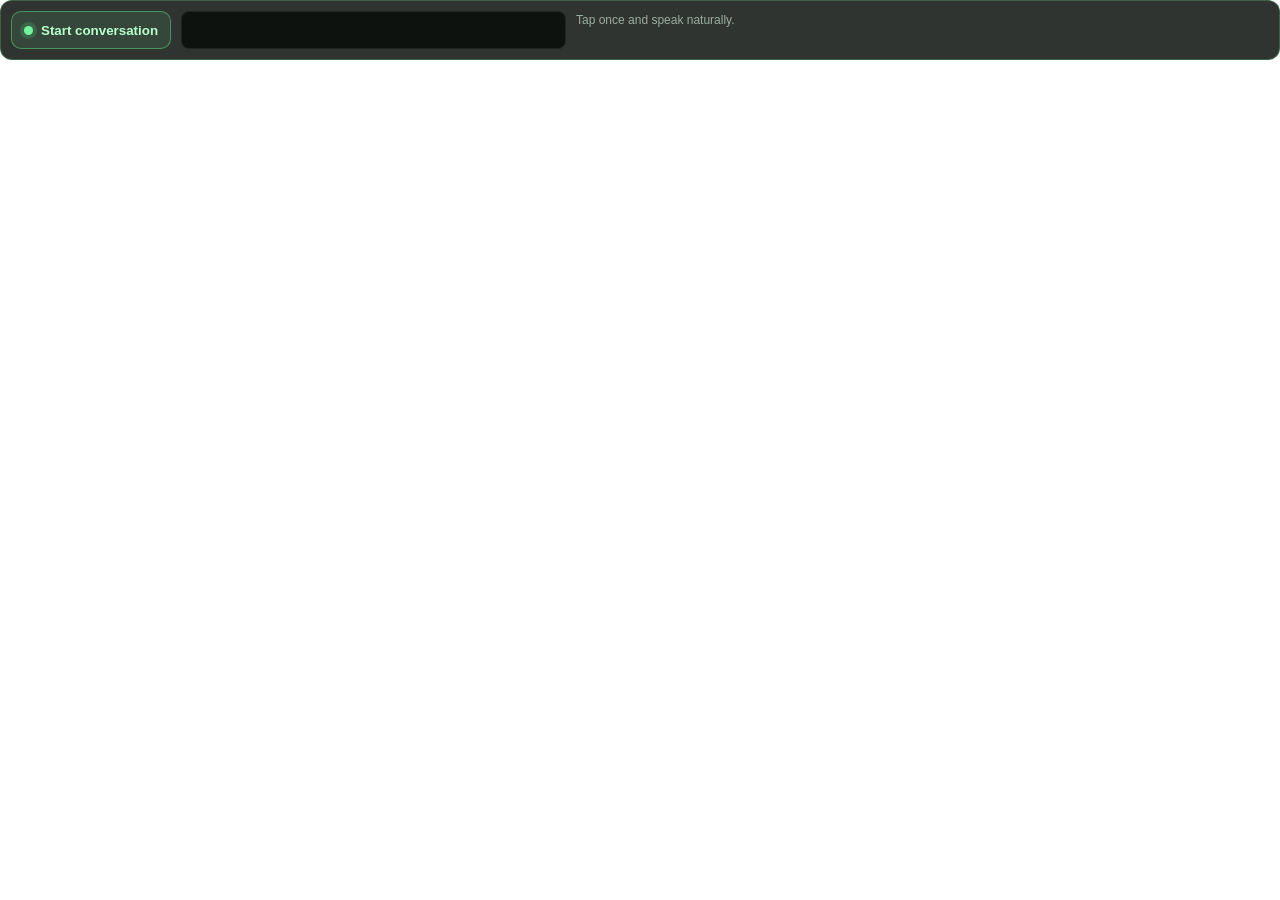
==== frontend/voice_query_component/index.html @ 4cdf9316 "fixes" ====
<!doctype html>
<html lang="en">
<head>
  <meta charset="utf-8" />
  <meta name="viewport" content="width=device-width, initial-scale=1" />
  <style>
    html,
    body {
      margin: 0;
      background: transparent;
      color: #f4f8f5;
      font-family: Inter, Segoe UI, Arial, sans-serif;
      overflow: hidden;
    }

    .voice-query {
      border: 1px solid rgba(103, 245, 150, 0.24);
      border-radius: 12px;
      background: rgba(11, 17, 12, 0.85);
      padding: 10px;
      display: grid;
      grid-template-columns: auto minmax(120px, 1fr);
      gap: 10px;
      align-items: center;
      box-sizing: border-box;
    }

    .mic-button {
      border: 1px solid rgba(103, 245, 150, 0.42);
      border-radius: 10px;
      background: rgba(103, 245, 150, 0.1);
      color: #b8ffcb;
      height: 38px;
      padding: 0 12px;
      display: inline-flex;
      align-items: center;
      justify-content: center;
      gap: 8px;
      font-weight: 760;
      cursor: pointer;
      white-space: nowrap;
    }

    .mic-button.listening {
      border-color: rgba(103, 245, 150, 0.72);
      background: rgba(103, 245, 150, 0.16);
      color: #e2ffea;
    }

    .mic-button.waiting {
      border-color: rgba(103, 245, 150, 0.55);
      background: rgba(103, 245, 150, 0.12);
      color: #b8ffcb;
    }

    .mic-dot {
      width: 9px;
      height: 9px;
      border-radius: 999px;
      background: #70f69c;
      box-shadow: 0 0 0 4px rgba(103, 245, 150, 0.16);
    }

    .mic-button.listening .mic-dot {
      animation: pulse 1s ease-in-out infinite;
    }

    .voice-panel {
      min-width: 0;
      display: grid;
      grid-template-columns: minmax(90px, 1fr) minmax(140px, 1.8fr);
      gap: 10px;
      align-items: center;
    }

    canvas {
      width: 100%;
      height: 38px;
      border-radius: 8px;
      background: rgba(5, 10, 6, 0.8);
      box-shadow: inset 0 0 0 1px rgba(255, 255, 255, 0.08);
    }

    .voice-status {
      color: #9caea1;
      font-size: 0.75rem;
      line-height: 1.25;
      white-space: nowrap;
      overflow: hidden;
      text-overflow: ellipsis;
    }

    .voice-preview {
      color: #f4f8f5;
      font-size: 0.78rem;
      line-height: 1.3;
      min-height: 1.3em;
      white-space: nowrap;
      overflow: hidden;
      text-overflow: ellipsis;
      margin-top: 2px;
    }

    @keyframes pulse {
      0%, 100% { transform: scale(1); }
      50% { transform: scale(1.35); }
    }

    @media (max-width: 560px) {
      .voice-query {
        grid-template-columns: auto minmax(0, 1fr);
        padding: 7px;
        gap: 8px;
      }
      .voice-panel { grid-template-columns: minmax(0, 1fr); }
      .voice-panel canvas { display: none; }
      .mic-button { padding: 0 9px; font-size: 0.77rem; }
    }
  </style>
</head>
<body>
  <div class="voice-query">
    <button class="mic-button" id="micButton" type="button" aria-label="Start conversation">
      <span class="mic-dot"></span>
      <span id="micLabel">Start conversation</span>
    </button>
    <div class="voice-panel">
      <canvas id="waveCanvas" width="260" height="76" aria-label="Input volume waves"></canvas>
      <div>
        <div class="voice-status" id="voiceStatus">Tap once and speak naturally.</div>
        <div class="voice-preview" id="voicePreview"></div>
      </div>
    </div>
  </div>

  <script>
    const button = document.getElementById("micButton");
    const label = document.getElementById("micLabel");
    const statusText = document.getElementById("voiceStatus");
    const preview = document.getElementById("voicePreview");
    const canvas = document.getElementById("waveCanvas");
    const painter = canvas.getContext("2d");
    const modeKey = "texmin_voice_conversation";
    const waitingKey = "texmin_voice_waiting_since";
    const resumeKey = "texmin_voice_resume_at";
    const interruptKey = "texmin_voice_interrupt_at";
    const speakingKey = "texmin_voice_avatar_speaking_at";
    let sessionId = "";
    let settings = {};
    let phase = "idle";
    let generation = 0;
    let requestId = "";
    let ownInterruptAt = 0;
    let beginPromise = null;
    let beginChain = Promise.resolve();
    let uploadController = null;
    let stream = null;
    let context = null;
    let analyser = null;
    let samples = null;
    let recorder = null;
    let chunks = [];
    let mime = "";
    let raf = 0;
    let startedAt = 0;
    let lastSpeechAt = 0;
    let candidateAt = 0;
    let heardSpeech = false;
    let noiseFloor = 0.005;
    let waitingCandidateAt = 0;
    let lastResumeAt = localStorage.getItem(resumeKey) || "";
    let waitingMeterPending = false;

    function send(type, data) {
      window.parent.postMessage({isStreamlitMessage: true, type, ...data}, "*");
    }
    window.addEventListener("message", event => {
      if (event.data?.type !== "streamlit:render") return;
      settings = event.data.args || {};
      sessionId = settings.session_id || "";
      send("streamlit:setFrameHeight", {height: 92});
      if (phase === "waiting" && !stream) startWaitingMonitor();
    });
    send("streamlit:componentReady", {apiVersion: 1});
    send("streamlit:setFrameHeight", {height: 92});

    function show(next, message) {
      phase = next;
      const visualPhase = {
        idle: "idle", permission: "idle", listening: "listening",
        processing: "transcribing", waiting: "retrieving", error: "error"
      }[next] || "idle";
      try {
        localStorage.setItem("texmin_ai_activity", JSON.stringify({
          phase: visualPhase,
          label: visualPhase === "idle" ? "Ready" : visualPhase[0].toUpperCase() + visualPhase.slice(1),
          at: Date.now()
        }));
      } catch (_) {}
      button.classList.toggle("listening", next === "listening");
      button.classList.toggle("waiting", next === "waiting");
      label.textContent = {
        idle: "Start conversation", permission: "Cancel microphone",
        listening: "Stop & transcribe", processing: "Cancel transcription",
        waiting: "Interrupt", error: "Try again"
      }[next] || "Start conversation";
      statusText.textContent = message;
      button.disabled = false;
    }
    function apiBases() {
      const bases = [location.origin + (settings.browser_api_path || "/api")];
      if (["localhost", "127.0.0.1"].includes(location.hostname)) {
        bases.push(location.protocol + "//" + location.hostname + ":8000");
      }
      return bases;
    }
    async function apiFetch(path, options) {
      let lastError;
      for (const base of apiBases()) {
        try {
          const response = await fetch(base + path, options);
          if (response.status === 404 && apiBases().length > 1) continue;
          if (!response.ok) {
            let detail = response.statusText;
            try { detail = (await response.json()).detail || detail; } catch (_) {}
            throw new Error(detail || "Local speech service failed.");
          }
          return response.json();
        } catch (error) {
          if (error.name === "AbortError") throw error;
          lastError = error;
          if (!(error instanceof TypeError)) break;
        }
      }
      throw lastError || new Error("Local speech service is unavailable.");
    }
    function current(id) { return id === generation; }
    function interruptAudio() {
      ownInterruptAt = Date.now();
      localStorage.setItem(interruptKey, String(ownInterruptAt));
    }
    function stopCapture() {
      if (raf) cancelAnimationFrame(raf);
      raf = 0;
      if (recorder && recorder.state !== "inactive") {
        recorder.onstop = null;
        recorder.ondataavailable = null;
        recorder.stop();
      }
      recorder = null;
      if (stream) stream.getTracks().forEach(track => track.stop());
      stream = null;
      if (context) context.close().catch(() => {});
      context = null;
      analyser = null;
      samples = null;
      chunks = [];
      painter.clearRect(0, 0, canvas.width, canvas.height);
    }
    function cancelCurrent(message = "Recording cancelled.") {
      generation++;
      if (uploadController) uploadController.abort();
      uploadController = null;
      const oldSession = sessionId;
      const oldRequest = requestId;
      const pendingBegin = beginPromise;
      if (oldSession && oldRequest) {
        const cancelOld = () => apiFetch("/qa/sessions/" + encodeURIComponent(oldSession) +
          "/cancel?request_id=" + encodeURIComponent(oldRequest),
          {method: "POST", keepalive: true}).catch(() => {});
        if (pendingBegin) pendingBegin.then(cancelOld, cancelOld);
        else cancelOld();
      }
      requestId = "";
      beginPromise = null;
      stopCapture();
      localStorage.removeItem(waitingKey);
      show("idle", message);
    }
    async function acquireMeter(id) {
      if (!navigator.mediaDevices?.getUserMedia || !window.MediaRecorder) {
        throw new Error("This browser cannot record microphone audio.");
      }
      const acquiredStream = await navigator.mediaDevices.getUserMedia({audio: {
        channelCount: 1, echoCancellation: true, noiseSuppression: true, autoGainControl: true
      }});
      if (!current(id)) {
        acquiredStream.getTracks().forEach(track => track.stop());
        return false;
      }
      const AudioContext = window.AudioContext || window.webkitAudioContext;
      const acquiredContext = new AudioContext();
      try {
        await acquiredContext.resume();
        if (!current(id)) {
          acquiredStream.getTracks().forEach(track => track.stop());
          await acquiredContext.close();
          return false;
        }
        const acquiredAnalyser = acquiredContext.createAnalyser();
        acquiredAnalyser.fftSize = 512;
        acquiredContext.createMediaStreamSource(acquiredStream).connect(acquiredAnalyser);
        stream = acquiredStream;
        context = acquiredContext;
        analyser = acquiredAnalyser;
        samples = new Uint8Array(analyser.fftSize);
        return true;
      } catch (error) {
        acquiredStream.getTracks().forEach(track => track.stop());
        acquiredContext.close().catch(() => {});
        throw error;
      }
    }
    function volume() {
      analyser.getByteTimeDomainData(samples);
      let squared = 0;
      for (const value of samples) {
        const amplitude = (value - 128) / 128;
        squared += amplitude * amplitude;
      }
      return Math.sqrt(squared / samples.length);
    }
    function draw(level) {
      painter.clearRect(0, 0, canvas.width, canvas.height);
      painter.fillStyle = "rgba(9,14,24,.54)";
      painter.fillRect(0, 0, canvas.width, canvas.height);
      painter.fillStyle = "rgba(82,214,180,.7)";
      for (let i = 0; i < 28; i++) {
        const height = Math.max(3, Math.min(70, 4 + level * 440 * (0.55 + Math.sin(i * 2.1) * 0.3)));
        painter.fillRect(i * 9.3, (76 - height) / 2, 6, height);
      }
    }
    function tick(id) {
      if (!current(id) || !analyser) return;
      const now = Date.now();
      const level = volume();
      draw(level);
      if (phase === "listening") {
        const threshold = Math.max(0.018, noiseFloor * 2.5 + 0.006);
        if (level > threshold) {
          if (!candidateAt) candidateAt = now;
          if (now - candidateAt >= (settings.speech_confirm_ms || 150)) {
            heardSpeech = true;
            lastSpeechAt = now;
            statusText.textContent = "Speech detected. Listening...";
          }
        } else {
          candidateAt = 0;
          if (!heardSpeech) noiseFloor = noiseFloor * 0.96 + level * 0.04;
        }
        if (!heardSpeech && now - startedAt > (settings.no_speech_timeout_seconds || 10) * 1000) {
          cancelCurrent("No speech detected. Please try again.");
          return;
        }
        if (heardSpeech && now - lastSpeechAt > (settings.silence_ms || 1100)) {
          finishRecording(id);
          return;
        }
        if (now - startedAt > (settings.max_recording_seconds || 30) * 1000) {
          finishRecording(id);
          return;
        }
      } else if (phase === "waiting") {
        const speaking = Date.now() - Number(localStorage.getItem(speakingKey) || 0) < 1800;
        const threshold = Math.max(speaking ? 0.09 : 0.045, noiseFloor * 3 + 0.02);
        if (level > threshold) {
          if (!waitingCandidateAt) waitingCandidateAt = now;
          if (now - waitingCandidateAt > 300) {
            stopCapture();
            startListening();
            return;
          }
        } else {
          waitingCandidateAt = 0;
          noiseFloor = noiseFloor * 0.98 + level * 0.02;
        }
      }
      raf = requestAnimationFrame(() => tick(id));
    }
    async function startListening() {
      if (!sessionId) { show("error", "Conversation is not ready. Please retry."); return; }
      if (phase === "listening" || phase === "permission" || phase === "processing") cancelCurrent();
      const id = ++generation;
      stopCapture();
      if (uploadController) uploadController.abort();
      uploadController = null;
      requestId = crypto.randomUUID ? crypto.randomUUID() : String(Date.now()) + Math.random();
      interruptAudio();
      localStorage.setItem(modeKey, "on");
      localStorage.removeItem(waitingKey);
      const newRequestId = requestId;
      const newSessionId = sessionId;
      beginPromise = beginChain.catch(() => {}).then(() =>
        apiFetch("/qa/sessions/" + encodeURIComponent(newSessionId) + "/interactions", {
          method: "POST", headers: {"Content-Type": "application/json"},
          body: JSON.stringify({request_id: newRequestId})
        })
      );
      beginChain = beginPromise;
      beginPromise.catch(error => {
        if (current(id)) cancelCurrent(error.message || "The local speech service is unavailable.");
      });
      show("permission", "Requesting microphone permission...");
      preview.textContent = "";
      try {
        if (!await acquireMeter(id)) return;
        const choices = ["audio/webm;codecs=opus", "audio/ogg;codecs=opus", "audio/webm", "audio/mp4"];
        mime = choices.find(candidate => MediaRecorder.isTypeSupported(candidate)) || "";
        recorder = mime ? new MediaRecorder(stream, {mimeType: mime}) : new MediaRecorder(stream);
        mime = recorder.mimeType || mime;
        if (!["audio/webm", "audio/ogg", "audio/mp4"].includes(mime.split(";", 1)[0])) {
          throw new Error("This browser's recording format is not supported.");
        }
        chunks = [];
        recorder.ondataavailable = event => { if (current(id) && event.data?.size) chunks.push(event.data); };
        recorder.onerror = () => { if (current(id)) cancelCurrent("Microphone recording failed. Please retry."); };
        recorder.start(settings.recording_buffer_ms || 250);
        startedAt = Date.now();
        lastSpeechAt = 0;
        candidateAt = 0;
        heardSpeech = false;
        noiseFloor = 0.005;
        show("listening", "Listening... Tap to stop.");
        tick(id);
      } catch (error) {
        if (current(id)) cancelCurrent(error.name === "NotAllowedError"
          ? "Microphone permission denied." : (error.message || "Microphone could not start."));
      }
    }
    async function finishRecording(id) {
      if (!current(id) || phase !== "listening") return;
      show("processing", "Processing audio locally...");
      if (raf) cancelAnimationFrame(raf);
      raf = 0;
      const activeRecorder = recorder;
      if (!activeRecorder || activeRecorder.state === "inactive") {
        cancelCurrent("The recording stopped unexpectedly. Please retry.");
        return;
      }
      const stopped = new Promise(resolve => { activeRecorder.onstop = resolve; });
      activeRecorder.stop();
      await stopped;
      if (!current(id)) return;
      const blob = new Blob(chunks, {type: mime});
      stopCapture();
      if (!blob.size) { cancelCurrent("The recording was empty. Please retry."); return; }
      const extension = mime.startsWith("audio/ogg") ? "ogg" : mime.startsWith("audio/mp4") ? "m4a" : "webm";
      const form = new FormData();
      form.append("audio", blob, "recording." + extension);
      form.append("session_id", sessionId);
      form.append("request_id", requestId);
      uploadController = new AbortController();
      const timeout = setTimeout(() => uploadController?.abort(), (settings.stt_timeout_seconds || 90) * 1000);
      try {
        await beginPromise;
        if (!current(id)) return;
        const result = await apiFetch("/stt/transcribe", {
          method: "POST", body: form, signal: uploadController.signal
        });
        if (!current(id)) return;
        const text = String(result.text || "").trim();
        if (!text) throw new Error("Speech was not detected. Please try again.");
        preview.textContent = text;
        show("waiting", "Transcription completed. Query submitted.");
        localStorage.setItem(waitingKey, String(Date.now()));
        send("streamlit:setComponentValue", {
          value: {id: requestId, request_id: requestId, input_type: "audio", text},
          dataType: "json"
        });
        startWaitingMonitor();
      } catch (error) {
        if (current(id)) cancelCurrent(error.name === "AbortError"
          ? "Transcription timed out or was cancelled." : (error.message || "Transcription failed."));
      } finally {
        clearTimeout(timeout);
        uploadController = null;
      }
    }
    async function startWaitingMonitor() {
      if (phase !== "waiting" || stream || waitingMeterPending) return;
      const id = generation;
      waitingMeterPending = true;
      try {
        if (!await acquireMeter(id)) return;
        if (phase !== "waiting") { stopCapture(); return; }
        waitingCandidateAt = 0;
        tick(id);
      } catch (_) {
        if (current(id)) statusText.textContent = "Tap Interrupt to ask another question.";
      } finally {
        waitingMeterPending = false;
      }
    }
    button.addEventListener("click", () => {
      if (phase === "listening") finishRecording(generation);
      else if (phase === "permission" || phase === "processing") cancelCurrent();
      else startListening();
    });
    window.addEventListener("keydown", event => {
      if (event.key === "Escape" && ["permission", "listening", "processing", "waiting"].includes(phase)) {
        cancelCurrent("Voice interaction cancelled.");
      }
    });
    window.addEventListener("storage", event => {
      if (event.key === interruptKey && Number(event.newValue || 0) > ownInterruptAt && phase !== "idle") {
        cancelCurrent("Interrupted by a newer query.");
      }
    });
    setInterval(() => {
      const resumeAt = localStorage.getItem(resumeKey) || "";
      if (resumeAt && resumeAt !== lastResumeAt) {
        lastResumeAt = resumeAt;
        if (phase === "waiting") {
          stopCapture();
          startListening();
        }
      }
    }, 250);
    window.addEventListener("beforeunload", () => {
      if (uploadController) uploadController.abort();
      stopCapture();
    });
    const waitingAt = Number(localStorage.getItem(waitingKey) || 0);
    if (localStorage.getItem(modeKey) === "on" && waitingAt && Date.now() - waitingAt < 300000) {
      show("waiting", "Speak or tap to interrupt.");
      if (sessionId) startWaitingMonitor();
    } else {
      show("idle", "Tap once and speak naturally.");
    }
  </script>
</body>
</html>
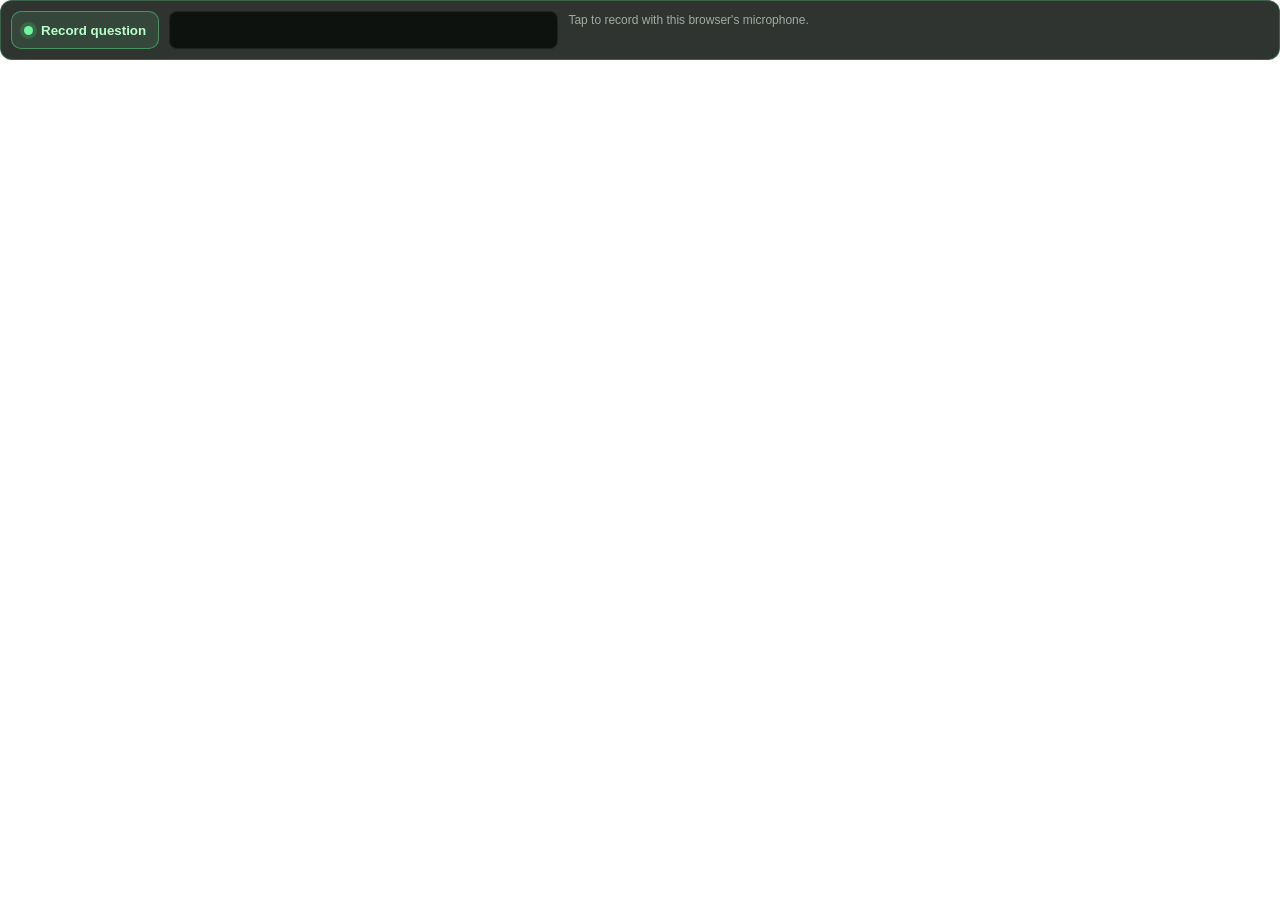
==== commit b1a6c901: "fixes" ====
--- a/frontend/voice_query_component/index.html
+++ b/frontend/voice_query_component/index.html
@@ -85,9 +85,7 @@
       color: #9caea1;
       font-size: 0.75rem;
       line-height: 1.25;
-      white-space: nowrap;
-      overflow: hidden;
-      text-overflow: ellipsis;
+      white-space: normal;
     }
 
     .voice-preview {
@@ -140,393 +138,228 @@
     const preview = document.getElementById("voicePreview");
     const canvas = document.getElementById("waveCanvas");
     const painter = canvas.getContext("2d");
-    const modeKey = "texmin_voice_conversation";
-    const waitingKey = "texmin_voice_waiting_since";
-    const resumeKey = "texmin_voice_resume_at";
     const interruptKey = "texmin_voice_interrupt_at";
-    const speakingKey = "texmin_voice_avatar_speaking_at";
-    let sessionId = "";
-    let settings = {};
-    let phase = "idle";
-    let generation = 0;
-    let requestId = "";
+    let settings = {}, sessionId = "", phase = "IDLE", generation = 0;
+    let requestId = "", stream = null, recorder = null, chunks = [];
+    let context = null, analyser = null, samples = null, timer = 0;
+    let startedAt = 0, speechAt = 0, noiseFloor = 0.005, beginAck = null;
     let ownInterruptAt = 0;
-    let beginPromise = null;
-    let beginChain = Promise.resolve();
-    let uploadController = null;
-    let stream = null;
-    let context = null;
-    let analyser = null;
-    let samples = null;
-    let recorder = null;
-    let chunks = [];
-    let mime = "";
-    let raf = 0;
-    let startedAt = 0;
-    let lastSpeechAt = 0;
-    let candidateAt = 0;
-    let heardSpeech = false;
-    let noiseFloor = 0.005;
-    let waitingCandidateAt = 0;
-    let lastResumeAt = localStorage.getItem(resumeKey) || "";
-    let waitingMeterPending = false;
 
     function send(type, data) {
       window.parent.postMessage({isStreamlitMessage: true, type, ...data}, "*");
+    }
+    function sendValue(value) {
+      send("streamlit:setComponentValue", {value, dataType: "json"});
+    }
+    function show(next, message) {
+      phase = next;
+      label.textContent = ({
+        IDLE:"Record question", REQUESTING_PERMISSION:"Cancel", READY:"Record question",
+        RECORDING:"Stop recording", PROCESSING_AUDIO:"Cancel", TRANSCRIBING:"Cancel",
+        TRANSCRIPT_REVIEW:"Record again", PERMISSION_DENIED:"Retry microphone",
+        NO_DEVICE:"Retry microphone", NO_AUDIO:"Record again",
+        TRANSCRIPTION_FAILED:"Record again", CANCELLED:"Record question"
+      })[next] || "Record question";
+      button.setAttribute("aria-label", label.textContent);
+      button.classList.toggle("listening", next === "RECORDING");
+      button.classList.toggle("waiting", next === "TRANSCRIBING" || next === "PROCESSING_AUDIO");
+      statusText.textContent = message;
+      try {
+        localStorage.setItem("texmin_ai_activity", JSON.stringify({
+          phase: next === "RECORDING" ? "listening" : next === "TRANSCRIBING" ? "transcribing" : "idle",
+          label: next, at: Date.now()
+        }));
+      } catch (_) {}
+    }
+    function stopCapture() {
+      if (timer) clearInterval(timer);
+      timer = 0;
+      if (recorder && recorder.state !== "inactive") {
+        recorder.onstop = null;
+        recorder.ondataavailable = null;
+        recorder.stop();
+      }
+      recorder = null;
+      if (stream) stream.getTracks().forEach(track => track.stop());
+      stream = null;
+      if (context) context.close().catch(() => {});
+      context = null; analyser = null; samples = null; chunks = [];
+      painter.clearRect(0, 0, canvas.width, canvas.height);
+    }
+    function cancel(message = "Recording cancelled.", state = "CANCELLED") {
+      generation++;
+      if (beginAck) { beginAck.resolve(false); beginAck = null; }
+      if (requestId) sendValue({kind:"cancel", request_id:requestId});
+      requestId = "";
+      stopCapture();
+      show(state, message);
+    }
+    function waitForAck(id) {
+      return new Promise(resolve => {
+        const timeout = setTimeout(() => {
+          if (beginAck?.id === id) beginAck = null;
+          resolve(false);
+        }, 10000);
+        beginAck = {id, resolve: value => {clearTimeout(timeout); resolve(value);}};
+      });
     }
     window.addEventListener("message", event => {
       if (event.data?.type !== "streamlit:render") return;
       settings = event.data.args || {};
       sessionId = settings.session_id || "";
-      send("streamlit:setFrameHeight", {height: 92});
-      if (phase === "waiting" && !stream) startWaitingMonitor();
+      if (beginAck && settings.accepted_request_id === beginAck.id) {
+        const pending = beginAck; beginAck = null; pending.resolve(true);
+      }
+      if (settings.review_request_id && settings.review_request_id === requestId) {
+        requestId = "";
+        show("TRANSCRIPT_REVIEW", "Transcript ready below. Review or edit it.");
+      } else if (settings.voice_error_request_id === requestId) {
+        requestId = "";
+        show("TRANSCRIPTION_FAILED", settings.voice_error || "Transcription failed. Record again.");
+      }
+      send("streamlit:setFrameHeight", {height: 120});
     });
     send("streamlit:componentReady", {apiVersion: 1});
-    send("streamlit:setFrameHeight", {height: 92});
-
-    function show(next, message) {
-      phase = next;
-      const visualPhase = {
-        idle: "idle", permission: "idle", listening: "listening",
-        processing: "transcribing", waiting: "retrieving", error: "error"
-      }[next] || "idle";
-      try {
-        localStorage.setItem("texmin_ai_activity", JSON.stringify({
-          phase: visualPhase,
-          label: visualPhase === "idle" ? "Ready" : visualPhase[0].toUpperCase() + visualPhase.slice(1),
-          at: Date.now()
-        }));
-      } catch (_) {}
-      button.classList.toggle("listening", next === "listening");
-      button.classList.toggle("waiting", next === "waiting");
-      label.textContent = {
-        idle: "Start conversation", permission: "Cancel microphone",
-        listening: "Stop & transcribe", processing: "Cancel transcription",
-        waiting: "Interrupt", error: "Try again"
-      }[next] || "Start conversation";
-      statusText.textContent = message;
-      button.disabled = false;
-    }
-    function apiBases() {
-      const bases = [location.origin + (settings.browser_api_path || "/api")];
-      if (["localhost", "127.0.0.1"].includes(location.hostname)) {
-        bases.push(location.protocol + "//" + location.hostname + ":8000");
-      }
-      return bases;
-    }
-    async function apiFetch(path, options) {
-      let lastError;
-      for (const base of apiBases()) {
-        try {
-          const response = await fetch(base + path, options);
-          if (response.status === 404 && apiBases().length > 1) continue;
-          if (!response.ok) {
-            let detail = response.statusText;
-            try { detail = (await response.json()).detail || detail; } catch (_) {}
-            throw new Error(detail || "Local speech service failed.");
-          }
-          return response.json();
-        } catch (error) {
-          if (error.name === "AbortError") throw error;
-          lastError = error;
-          if (!(error instanceof TypeError)) break;
-        }
-      }
-      throw lastError || new Error("Local speech service is unavailable.");
-    }
-    function current(id) { return id === generation; }
-    function interruptAudio() {
+    send("streamlit:setFrameHeight", {height: 120});
+
+    function meterTick(id) {
+      if (id !== generation || phase !== "RECORDING" || !analyser) return;
+      analyser.getByteTimeDomainData(samples);
+      let squared = 0;
+      for (const value of samples) squared += ((value - 128) / 128) ** 2;
+      const level = Math.sqrt(squared / samples.length);
+      const now = Date.now();
+      painter.clearRect(0, 0, canvas.width, canvas.height);
+      painter.fillStyle = "rgba(82,214,180,.7)";
+      for (let i = 0; i < 28; i++) {
+        const height = Math.max(3, Math.min(70, 4 + level * 450));
+        painter.fillRect(i * 9.3, (76 - height) / 2, 6, height);
+      }
+      if (level > Math.max(0.018, noiseFloor * 2.5 + 0.006)) speechAt = now;
+      else if (!speechAt) noiseFloor = noiseFloor * 0.96 + level * 0.04;
+      statusText.textContent = `Recording ${Math.floor((now - startedAt) / 1000)}s. Tap to stop.`;
+      if (!speechAt && now - startedAt >= (settings.no_speech_timeout_seconds || 10) * 1000) {
+        cancel("No speech detected. Check the input device and try again.", "NO_AUDIO");
+      } else if (now - startedAt >= (settings.max_recording_seconds || 30) * 1000) {
+        finishRecording(id);
+      }
+    }
+    async function beginRecording() {
+      if (!sessionId) {show("TRANSCRIPTION_FAILED", "Conversation is not ready. Retry."); return;}
+      if (!window.isSecureContext) {
+        show("PERMISSION_DENIED", "Microphone access requires HTTPS or localhost. Open the secure app URL.");
+        return;
+      }
+      if (!navigator.mediaDevices?.getUserMedia || !window.MediaRecorder) {
+        show("NO_DEVICE", "This browser cannot record audio. Use a current browser.");
+        return;
+      }
+      const id = ++generation;
+      stopCapture();
+      requestId = crypto.randomUUID ? crypto.randomUUID() : String(Date.now()) + Math.random();
       ownInterruptAt = Date.now();
       localStorage.setItem(interruptKey, String(ownInterruptAt));
-    }
-    function stopCapture() {
-      if (raf) cancelAnimationFrame(raf);
-      raf = 0;
-      if (recorder && recorder.state !== "inactive") {
-        recorder.onstop = null;
-        recorder.ondataavailable = null;
-        recorder.stop();
-      }
-      recorder = null;
-      if (stream) stream.getTracks().forEach(track => track.stop());
-      stream = null;
-      if (context) context.close().catch(() => {});
-      context = null;
-      analyser = null;
-      samples = null;
-      chunks = [];
-      painter.clearRect(0, 0, canvas.width, canvas.height);
-    }
-    function cancelCurrent(message = "Recording cancelled.") {
-      generation++;
-      if (uploadController) uploadController.abort();
-      uploadController = null;
-      const oldSession = sessionId;
-      const oldRequest = requestId;
-      const pendingBegin = beginPromise;
-      if (oldSession && oldRequest) {
-        const cancelOld = () => apiFetch("/qa/sessions/" + encodeURIComponent(oldSession) +
-          "/cancel?request_id=" + encodeURIComponent(oldRequest),
-          {method: "POST", keepalive: true}).catch(() => {});
-        if (pendingBegin) pendingBegin.then(cancelOld, cancelOld);
-        else cancelOld();
-      }
-      requestId = "";
-      beginPromise = null;
-      stopCapture();
-      localStorage.removeItem(waitingKey);
-      show("idle", message);
-    }
-    async function acquireMeter(id) {
-      if (!navigator.mediaDevices?.getUserMedia || !window.MediaRecorder) {
-        throw new Error("This browser cannot record microphone audio.");
-      }
-      const acquiredStream = await navigator.mediaDevices.getUserMedia({audio: {
-        channelCount: 1, echoCancellation: true, noiseSuppression: true, autoGainControl: true
-      }});
-      if (!current(id)) {
-        acquiredStream.getTracks().forEach(track => track.stop());
-        return false;
-      }
-      const AudioContext = window.AudioContext || window.webkitAudioContext;
-      const acquiredContext = new AudioContext();
+      const acknowledged = waitForAck(requestId);
+      sendValue({kind:"begin", request_id:requestId});
+      show("REQUESTING_PERMISSION", "Requesting microphone permission...");
       try {
-        await acquiredContext.resume();
-        if (!current(id)) {
-          acquiredStream.getTracks().forEach(track => track.stop());
-          await acquiredContext.close();
-          return false;
-        }
-        const acquiredAnalyser = acquiredContext.createAnalyser();
-        acquiredAnalyser.fftSize = 512;
-        acquiredContext.createMediaStreamSource(acquiredStream).connect(acquiredAnalyser);
-        stream = acquiredStream;
-        context = acquiredContext;
-        analyser = acquiredAnalyser;
-        samples = new Uint8Array(analyser.fftSize);
-        return true;
-      } catch (error) {
-        acquiredStream.getTracks().forEach(track => track.stop());
-        acquiredContext.close().catch(() => {});
-        throw error;
-      }
-    }
-    function volume() {
-      analyser.getByteTimeDomainData(samples);
-      let squared = 0;
-      for (const value of samples) {
-        const amplitude = (value - 128) / 128;
-        squared += amplitude * amplitude;
-      }
-      return Math.sqrt(squared / samples.length);
-    }
-    function draw(level) {
-      painter.clearRect(0, 0, canvas.width, canvas.height);
-      painter.fillStyle = "rgba(9,14,24,.54)";
-      painter.fillRect(0, 0, canvas.width, canvas.height);
-      painter.fillStyle = "rgba(82,214,180,.7)";
-      for (let i = 0; i < 28; i++) {
-        const height = Math.max(3, Math.min(70, 4 + level * 440 * (0.55 + Math.sin(i * 2.1) * 0.3)));
-        painter.fillRect(i * 9.3, (76 - height) / 2, 6, height);
-      }
-    }
-    function tick(id) {
-      if (!current(id) || !analyser) return;
-      const now = Date.now();
-      const level = volume();
-      draw(level);
-      if (phase === "listening") {
-        const threshold = Math.max(0.018, noiseFloor * 2.5 + 0.006);
-        if (level > threshold) {
-          if (!candidateAt) candidateAt = now;
-          if (now - candidateAt >= (settings.speech_confirm_ms || 150)) {
-            heardSpeech = true;
-            lastSpeechAt = now;
-            statusText.textContent = "Speech detected. Listening...";
-          }
-        } else {
-          candidateAt = 0;
-          if (!heardSpeech) noiseFloor = noiseFloor * 0.96 + level * 0.04;
-        }
-        if (!heardSpeech && now - startedAt > (settings.no_speech_timeout_seconds || 10) * 1000) {
-          cancelCurrent("No speech detected. Please try again.");
+        if (!await acknowledged) {
+          if (id === generation) cancel("Microphone setup timed out. Retry.", "TRANSCRIPTION_FAILED");
           return;
         }
-        if (heardSpeech && now - lastSpeechAt > (settings.silence_ms || 1100)) {
-          finishRecording(id);
-          return;
-        }
-        if (now - startedAt > (settings.max_recording_seconds || 30) * 1000) {
-          finishRecording(id);
-          return;
-        }
-      } else if (phase === "waiting") {
-        const speaking = Date.now() - Number(localStorage.getItem(speakingKey) || 0) < 1800;
-        const threshold = Math.max(speaking ? 0.09 : 0.045, noiseFloor * 3 + 0.02);
-        if (level > threshold) {
-          if (!waitingCandidateAt) waitingCandidateAt = now;
-          if (now - waitingCandidateAt > 300) {
-            stopCapture();
-            startListening();
-            return;
-          }
-        } else {
-          waitingCandidateAt = 0;
-          noiseFloor = noiseFloor * 0.98 + level * 0.02;
-        }
-      }
-      raf = requestAnimationFrame(() => tick(id));
-    }
-    async function startListening() {
-      if (!sessionId) { show("error", "Conversation is not ready. Please retry."); return; }
-      if (phase === "listening" || phase === "permission" || phase === "processing") cancelCurrent();
-      const id = ++generation;
-      stopCapture();
-      if (uploadController) uploadController.abort();
-      uploadController = null;
-      requestId = crypto.randomUUID ? crypto.randomUUID() : String(Date.now()) + Math.random();
-      interruptAudio();
-      localStorage.setItem(modeKey, "on");
-      localStorage.removeItem(waitingKey);
-      const newRequestId = requestId;
-      const newSessionId = sessionId;
-      beginPromise = beginChain.catch(() => {}).then(() =>
-        apiFetch("/qa/sessions/" + encodeURIComponent(newSessionId) + "/interactions", {
-          method: "POST", headers: {"Content-Type": "application/json"},
-          body: JSON.stringify({request_id: newRequestId})
-        })
-      );
-      beginChain = beginPromise;
-      beginPromise.catch(error => {
-        if (current(id)) cancelCurrent(error.message || "The local speech service is unavailable.");
-      });
-      show("permission", "Requesting microphone permission...");
-      preview.textContent = "";
-      try {
-        if (!await acquireMeter(id)) return;
+        if (id !== generation) return;
+        const acquired = await navigator.mediaDevices.getUserMedia({audio:{
+          channelCount:1, echoCancellation:true, noiseSuppression:true, autoGainControl:true
+        }});
+        if (id !== generation) {acquired.getTracks().forEach(track => track.stop()); return;}
+        stream = acquired;
+        const track = stream.getAudioTracks()[0];
+        if (!track) throw new DOMException("No audio input track", "NotFoundError");
+        track.onended = () => {
+          if (id === generation && phase === "RECORDING")
+            cancel("Microphone disconnected. Reconnect it and retry.", "NO_DEVICE");
+        };
+        preview.textContent = track.label ? `Input: ${track.label}` : "Microphone input ready";
+        const audioContext = window.AudioContext || window.webkitAudioContext;
+        context = new audioContext();
+        await context.resume();
+        analyser = context.createAnalyser();
+        analyser.fftSize = 512;
+        context.createMediaStreamSource(stream).connect(analyser);
+        samples = new Uint8Array(analyser.fftSize);
         const choices = ["audio/webm;codecs=opus", "audio/ogg;codecs=opus", "audio/webm", "audio/mp4"];
-        mime = choices.find(candidate => MediaRecorder.isTypeSupported(candidate)) || "";
-        recorder = mime ? new MediaRecorder(stream, {mimeType: mime}) : new MediaRecorder(stream);
-        mime = recorder.mimeType || mime;
-        if (!["audio/webm", "audio/ogg", "audio/mp4"].includes(mime.split(";", 1)[0])) {
-          throw new Error("This browser's recording format is not supported.");
+        const mime = choices.find(type => MediaRecorder.isTypeSupported(type));
+        recorder = mime ? new MediaRecorder(stream, {mimeType:mime}) : new MediaRecorder(stream);
+        if (!["audio/webm", "audio/ogg", "audio/mp4"].includes(recorder.mimeType.split(";")[0])) {
+          throw new Error("This browser's recording format is unsupported.");
         }
         chunks = [];
-        recorder.ondataavailable = event => { if (current(id) && event.data?.size) chunks.push(event.data); };
-        recorder.onerror = () => { if (current(id)) cancelCurrent("Microphone recording failed. Please retry."); };
+        recorder.ondataavailable = event => {if (id === generation && event.data?.size) chunks.push(event.data);};
+        recorder.onerror = () => {if (id === generation) cancel("Recording failed. Retry.", "NO_AUDIO");};
         recorder.start(settings.recording_buffer_ms || 250);
-        startedAt = Date.now();
-        lastSpeechAt = 0;
-        candidateAt = 0;
-        heardSpeech = false;
-        noiseFloor = 0.005;
-        show("listening", "Listening... Tap to stop.");
-        tick(id);
+        startedAt = Date.now(); speechAt = 0; noiseFloor = 0.005;
+        show("RECORDING", "Recording 0s. Tap to stop.");
+        timer = setInterval(() => meterTick(id), 100);
       } catch (error) {
-        if (current(id)) cancelCurrent(error.name === "NotAllowedError"
-          ? "Microphone permission denied." : (error.message || "Microphone could not start."));
+        if (id !== generation) return;
+        const denied = error.name === "NotAllowedError" || error.name === "SecurityError";
+        const missing = error.name === "NotFoundError" || error.name === "OverconstrainedError";
+        cancel(denied ? "Permission denied. Allow this site in browser settings, then retry."
+          : missing ? "No microphone found. Connect one and check system permissions."
+          : error.message || "Microphone capture failed. Retry.",
+          denied ? "PERMISSION_DENIED" : missing ? "NO_DEVICE" : "NO_AUDIO");
       }
     }
     async function finishRecording(id) {
-      if (!current(id) || phase !== "listening") return;
-      show("processing", "Processing audio locally...");
-      if (raf) cancelAnimationFrame(raf);
-      raf = 0;
-      const activeRecorder = recorder;
-      if (!activeRecorder || activeRecorder.state === "inactive") {
-        cancelCurrent("The recording stopped unexpectedly. Please retry.");
-        return;
-      }
-      const stopped = new Promise(resolve => { activeRecorder.onstop = resolve; });
-      activeRecorder.stop();
+      if (id !== generation || phase !== "RECORDING") return;
+      show("PROCESSING_AUDIO", "Preparing recording...");
+      if (timer) clearInterval(timer);
+      timer = 0;
+      const active = recorder;
+      if (!active || active.state === "inactive") {
+        cancel("Recording stopped unexpectedly. Retry.", "NO_AUDIO"); return;
+      }
+      const stopped = new Promise(resolve => {active.onstop = resolve;});
+      active.stop();
       await stopped;
-      if (!current(id)) return;
-      const blob = new Blob(chunks, {type: mime});
+      if (id !== generation) return;
+      const duration = (Date.now() - startedAt) / 1000;
+      const blob = new Blob(chunks, {type:active.mimeType});
       stopCapture();
-      if (!blob.size) { cancelCurrent("The recording was empty. Please retry."); return; }
-      const extension = mime.startsWith("audio/ogg") ? "ogg" : mime.startsWith("audio/mp4") ? "m4a" : "webm";
-      const form = new FormData();
-      form.append("audio", blob, "recording." + extension);
-      form.append("session_id", sessionId);
-      form.append("request_id", requestId);
-      uploadController = new AbortController();
-      const timeout = setTimeout(() => uploadController?.abort(), (settings.stt_timeout_seconds || 90) * 1000);
+      if (!blob.size || duration < 0.35 || !speechAt) {
+        cancel("No usable speech was recorded. Speak closer and retry.", "NO_AUDIO"); return;
+      }
       try {
-        await beginPromise;
-        if (!current(id)) return;
-        const result = await apiFetch("/stt/transcribe", {
-          method: "POST", body: form, signal: uploadController.signal
+        const dataUrl = await new Promise((resolve, reject) => {
+          const reader = new FileReader();
+          reader.onload = () => resolve(reader.result);
+          reader.onerror = () => reject(new Error("Recording could not be read."));
+          reader.readAsDataURL(blob);
         });
-        if (!current(id)) return;
-        const text = String(result.text || "").trim();
-        if (!text) throw new Error("Speech was not detected. Please try again.");
-        preview.textContent = text;
-        show("waiting", "Transcription completed. Query submitted.");
-        localStorage.setItem(waitingKey, String(Date.now()));
-        send("streamlit:setComponentValue", {
-          value: {id: requestId, request_id: requestId, input_type: "audio", text},
-          dataType: "json"
-        });
-        startWaitingMonitor();
+        if (id !== generation) return;
+        show("TRANSCRIBING", "Transcribing locally. You can cancel and retry.");
+        sendValue({kind:"audio", request_id:requestId, audio_mime:active.mimeType,
+          audio_b64:String(dataUrl).split(",")[1] || "", duration_seconds:duration});
       } catch (error) {
-        if (current(id)) cancelCurrent(error.name === "AbortError"
-          ? "Transcription timed out or was cancelled." : (error.message || "Transcription failed."));
-      } finally {
-        clearTimeout(timeout);
-        uploadController = null;
-      }
-    }
-    async function startWaitingMonitor() {
-      if (phase !== "waiting" || stream || waitingMeterPending) return;
-      const id = generation;
-      waitingMeterPending = true;
-      try {
-        if (!await acquireMeter(id)) return;
-        if (phase !== "waiting") { stopCapture(); return; }
-        waitingCandidateAt = 0;
-        tick(id);
-      } catch (_) {
-        if (current(id)) statusText.textContent = "Tap Interrupt to ask another question.";
-      } finally {
-        waitingMeterPending = false;
+        if (id === generation) cancel(error.message, "NO_AUDIO");
       }
     }
     button.addEventListener("click", () => {
-      if (phase === "listening") finishRecording(generation);
-      else if (phase === "permission" || phase === "processing") cancelCurrent();
-      else startListening();
+      if (phase === "RECORDING") finishRecording(generation);
+      else if (["REQUESTING_PERMISSION", "PROCESSING_AUDIO", "TRANSCRIBING"].includes(phase)) cancel();
+      else beginRecording();
     });
     window.addEventListener("keydown", event => {
-      if (event.key === "Escape" && ["permission", "listening", "processing", "waiting"].includes(phase)) {
-        cancelCurrent("Voice interaction cancelled.");
-      }
+      if (event.key === "Escape" && ["REQUESTING_PERMISSION", "RECORDING", "PROCESSING_AUDIO", "TRANSCRIBING"].includes(phase)) cancel();
     });
     window.addEventListener("storage", event => {
-      if (event.key === interruptKey && Number(event.newValue || 0) > ownInterruptAt && phase !== "idle") {
-        cancelCurrent("Interrupted by a newer query.");
+      if (event.key === interruptKey && Number(event.newValue || 0) > ownInterruptAt &&
+          ["REQUESTING_PERMISSION", "RECORDING", "PROCESSING_AUDIO", "TRANSCRIBING"].includes(phase)) {
+        cancel("Interrupted by a newer query.");
       }
     });
-    setInterval(() => {
-      const resumeAt = localStorage.getItem(resumeKey) || "";
-      if (resumeAt && resumeAt !== lastResumeAt) {
-        lastResumeAt = resumeAt;
-        if (phase === "waiting") {
-          stopCapture();
-          startListening();
-        }
-      }
-    }, 250);
-    window.addEventListener("beforeunload", () => {
-      if (uploadController) uploadController.abort();
-      stopCapture();
-    });
-    const waitingAt = Number(localStorage.getItem(waitingKey) || 0);
-    if (localStorage.getItem(modeKey) === "on" && waitingAt && Date.now() - waitingAt < 300000) {
-      show("waiting", "Speak or tap to interrupt.");
-      if (sessionId) startWaitingMonitor();
-    } else {
-      show("idle", "Tap once and speak naturally.");
-    }
+    window.addEventListener("beforeunload", stopCapture);
+    show("IDLE", "Tap to record with this browser's microphone.");
   </script>
 </body>
 </html>
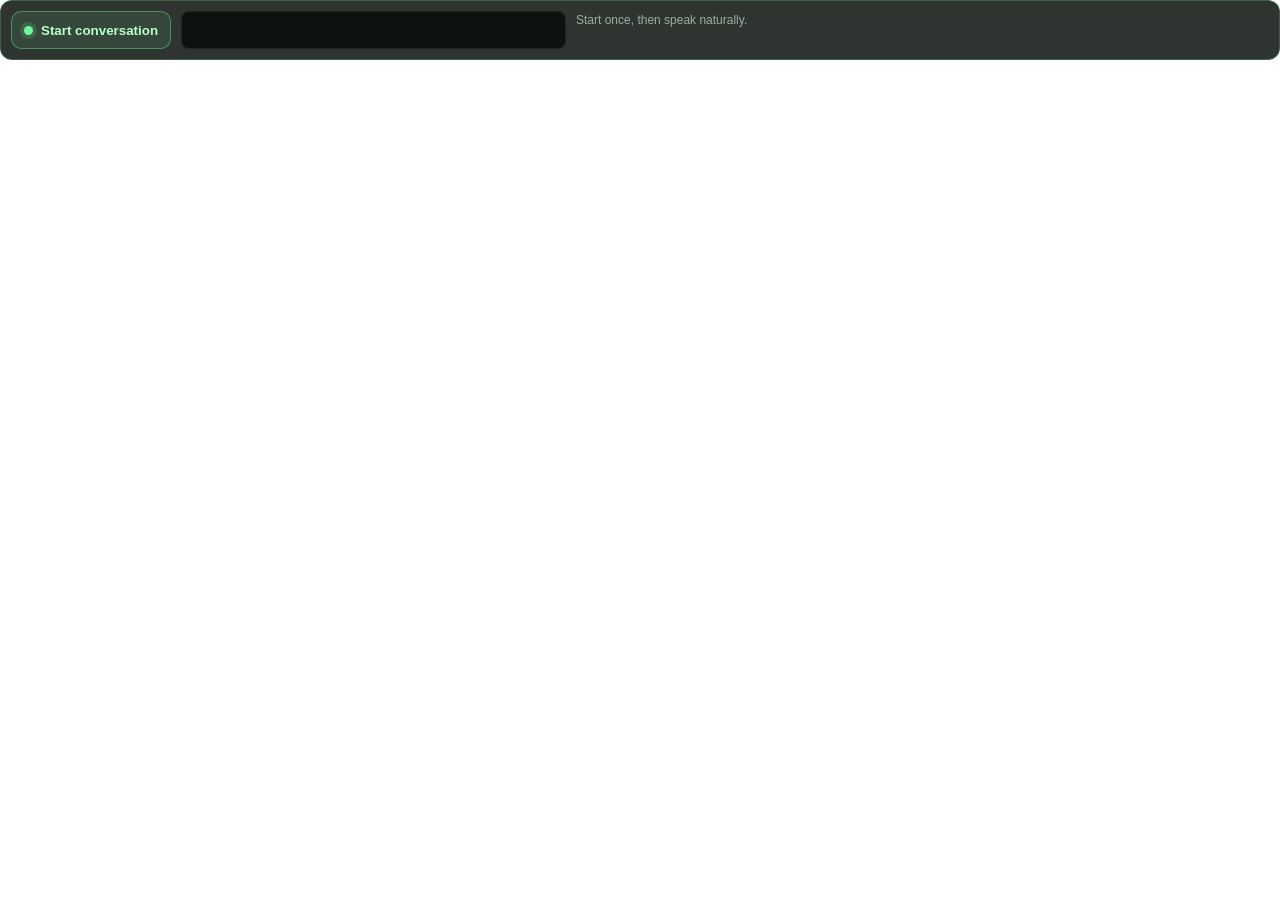
==== commit 365c983a: "fix" ====
--- a/frontend/voice_query_component/index.html
+++ b/frontend/voice_query_component/index.html
@@ -142,8 +142,9 @@
     let settings = {}, sessionId = "", phase = "IDLE", generation = 0;
     let requestId = "", stream = null, recorder = null, chunks = [];
     let context = null, analyser = null, samples = null, timer = 0;
-    let startedAt = 0, speechAt = 0, noiseFloor = 0.005, beginAck = null;
-    let ownInterruptAt = 0;
+    let startedAt = 0, speechAt = 0, speechCandidateAt = 0, lastSpeechAt = 0;
+    let noiseFloor = 0.005, beginAck = null, enabled = false, restoredSession = "";
+    let ownInterruptAt = 0, resumedRequestId = "";
 
     function send(type, data) {
       window.parent.postMessage({isStreamlitMessage: true, type, ...data}, "*");
@@ -151,25 +152,33 @@
     function sendValue(value) {
       send("streamlit:setComponentValue", {value, dataType: "json"});
     }
+    function modeKey() {return "texmin_voice_enabled:" + sessionId;}
+    function turnKey() {return "texmin_voice_turn:" + sessionId;}
+    function audioKey() {return "texmin_voice_audio_state:" + sessionId;}
+    function readState(key) {
+      try {return JSON.parse(localStorage.getItem(key) || "null");} catch (_) {return null;}
+    }
+    function writeTurn(state) {
+      if (sessionId) localStorage.setItem(turnKey(), JSON.stringify({
+        requestId, state, at: Date.now()
+      }));
+    }
     function show(next, message) {
       phase = next;
-      label.textContent = ({
-        IDLE:"Record question", REQUESTING_PERMISSION:"Cancel", READY:"Record question",
-        RECORDING:"Stop recording", PROCESSING_AUDIO:"Cancel", TRANSCRIBING:"Cancel",
-        TRANSCRIPT_REVIEW:"Record again", PERMISSION_DENIED:"Retry microphone",
-        NO_DEVICE:"Retry microphone", NO_AUDIO:"Record again",
-        TRANSCRIPTION_FAILED:"Record again", CANCELLED:"Record question"
-      })[next] || "Record question";
+      label.textContent = enabled ? "End conversation" : "Start conversation";
       button.setAttribute("aria-label", label.textContent);
-      button.classList.toggle("listening", next === "RECORDING");
-      button.classList.toggle("waiting", next === "TRANSCRIBING" || next === "PROCESSING_AUDIO");
+      button.classList.toggle("listening", next === "LISTENING" || next === "RECORDING");
+      button.classList.toggle("waiting", ["TRANSCRIBING", "THINKING", "SPEAKING"].includes(next));
       statusText.textContent = message;
-      try {
-        localStorage.setItem("texmin_ai_activity", JSON.stringify({
-          phase: next === "RECORDING" ? "listening" : next === "TRANSCRIBING" ? "transcribing" : "idle",
-          label: next, at: Date.now()
-        }));
-      } catch (_) {}
+      if (["LISTENING", "RECORDING", "TRANSCRIBING", "IDLE"].includes(next)) {
+        try {
+          localStorage.setItem("texmin_ai_activity", JSON.stringify({
+            phase: next === "LISTENING" || next === "RECORDING" ? "listening" :
+              next === "TRANSCRIBING" ? "transcribing" : "idle",
+            label: message, at: Date.now()
+          }));
+        } catch (_) {}
+      }
     }
     function stopCapture() {
       if (timer) clearInterval(timer);
@@ -186,13 +195,73 @@
       context = null; analyser = null; samples = null; chunks = [];
       painter.clearRect(0, 0, canvas.width, canvas.height);
     }
-    function cancel(message = "Recording cancelled.", state = "CANCELLED") {
+    function cancel(message = "Conversation ended.", state = "IDLE",
+                    notifyServer = true, interruptPlayback = true) {
       generation++;
+      enabled = false;
+      if (sessionId) localStorage.removeItem(modeKey());
       if (beginAck) { beginAck.resolve(false); beginAck = null; }
-      if (requestId) sendValue({kind:"cancel", request_id:requestId});
+      if (notifyServer && requestId) sendValue({kind:"cancel", request_id:requestId});
+      if (interruptPlayback) {
+        ownInterruptAt = Date.now();
+        localStorage.setItem(interruptKey, String(ownInterruptAt));
+      }
       requestId = "";
+      if (sessionId) localStorage.removeItem(turnKey());
       stopCapture();
       show(state, message);
+    }
+    function syncTurn() {
+      if (!enabled || !sessionId) return;
+      const turn = readState(turnKey());
+      if (!turn || !turn.requestId) {
+        if (phase === "THINKING") beginRecording();
+        return;
+      }
+      if (!["listening", "recording"].includes(turn.state) &&
+          Date.now() - Number(turn.at || 0) > (settings.voice_turn_watchdog_seconds || 900) * 1000) {
+        cancel("Voice turn stalled. Start the conversation again.", "TRANSCRIPTION_FAILED");
+        return;
+      }
+      if (turn.state === "requesting" || turn.state === "listening" || turn.state === "recording") {
+        if (settings.accepted_request_id === turn.requestId &&
+            !["REQUESTING_PERMISSION", "LISTENING", "RECORDING"].includes(phase)) {
+          beginRecording(turn.requestId);
+        }
+        return;
+      }
+      if (turn.requestId !== requestId) requestId = turn.requestId;
+      if (turn.state === "transcribing" || turn.state === "submitted") {
+        if (phase !== "TRANSCRIBING" && phase !== "THINKING")
+          show(turn.state === "transcribing" ? "TRANSCRIBING" : "THINKING",
+               turn.state === "transcribing" ? "Recognizing speech..." : "Preparing the answer...");
+        const activity = readState("texmin_ai_activity");
+        if (activity && Date.now() - activity.at < 120000 &&
+            ["retrieving", "generating"].includes(activity.phase)) {
+          phase = "THINKING";
+          statusText.textContent = activity.label;
+        }
+        return;
+      }
+      if (turn.state === "cancelled") {
+        cancel("Answer interrupted. Start a new conversation.", "CANCELLED", false, false);
+        return;
+      }
+      if (turn.state !== "finished" || turn.requestId === resumedRequestId) return;
+      const audio = readState(audioKey());
+      if (turn.awaitAudio && (!audio || audio.requestId !== turn.requestId ||
+          !["completed", "stopped"].includes(audio.state))) {
+        const message = audio?.state === "playing" ? "Speaking the answer..." :
+          "Waiting for spoken answer...";
+        if (phase !== "SPEAKING" || statusText.textContent !== message)
+          show("SPEAKING", message);
+        return;
+      }
+      resumedRequestId = turn.requestId;
+      console.info(JSON.stringify({event:"voice_listening_resumed", request_id:turn.requestId,
+        elapsed_after_answer_ms:Date.now() - turn.at}));
+      requestId = "";
+      beginRecording();
     }
     function waitForAck(id) {
       return new Promise(resolve => {
@@ -207,23 +276,25 @@
       if (event.data?.type !== "streamlit:render") return;
       settings = event.data.args || {};
       sessionId = settings.session_id || "";
+      if (sessionId && restoredSession !== sessionId) {
+        restoredSession = sessionId;
+        enabled = localStorage.getItem(modeKey()) === "true";
+        if (enabled) show("THINKING", "Restoring conversation...");
+      }
       if (beginAck && settings.accepted_request_id === beginAck.id) {
         const pending = beginAck; beginAck = null; pending.resolve(true);
       }
-      if (settings.review_request_id && settings.review_request_id === requestId) {
-        requestId = "";
-        show("TRANSCRIPT_REVIEW", "Transcript ready below. Review or edit it.");
-      } else if (settings.voice_error_request_id === requestId) {
-        requestId = "";
-        show("TRANSCRIPTION_FAILED", settings.voice_error || "Transcription failed. Record again.");
-      }
+      if (settings.voice_error_request_id === requestId) {
+        cancel(settings.voice_error || "Transcription failed. Check the microphone and retry.",
+               "TRANSCRIPTION_FAILED", false, false);
+      } else syncTurn();
       send("streamlit:setFrameHeight", {height: 120});
     });
     send("streamlit:componentReady", {apiVersion: 1});
     send("streamlit:setFrameHeight", {height: 120});
 
     function meterTick(id) {
-      if (id !== generation || phase !== "RECORDING" || !analyser) return;
+      if (id !== generation || !["LISTENING", "RECORDING"].includes(phase) || !analyser) return;
       analyser.getByteTimeDomainData(samples);
       let squared = 0;
       for (const value of samples) squared += ((value - 128) / 128) ** 2;
@@ -235,32 +306,51 @@
         const height = Math.max(3, Math.min(70, 4 + level * 450));
         painter.fillRect(i * 9.3, (76 - height) / 2, 6, height);
       }
-      if (level > Math.max(0.018, noiseFloor * 2.5 + 0.006)) speechAt = now;
-      else if (!speechAt) noiseFloor = noiseFloor * 0.96 + level * 0.04;
-      statusText.textContent = `Recording ${Math.floor((now - startedAt) / 1000)}s. Tap to stop.`;
-      if (!speechAt && now - startedAt >= (settings.no_speech_timeout_seconds || 10) * 1000) {
-        cancel("No speech detected. Check the input device and try again.", "NO_AUDIO");
-      } else if (now - startedAt >= (settings.max_recording_seconds || 30) * 1000) {
+      const active = level > Math.max(0.018, noiseFloor * 2.5 + 0.006);
+      if (active) {
+        if (!speechCandidateAt) speechCandidateAt = now;
+        if (speechAt || now - speechCandidateAt >= (settings.speech_confirm_ms || 150)) {
+          if (!speechAt) {
+            speechAt = now;
+            show("RECORDING", "Speech detected. Listening until you finish...");
+            writeTurn("recording");
+            console.info(JSON.stringify({event:"voice_first_speech",request_id:requestId,
+              elapsed_from_listening_ms:now - startedAt}));
+          }
+          lastSpeechAt = now;
+        }
+      } else {
+        speechCandidateAt = 0;
+        if (!speechAt) noiseFloor = noiseFloor * 0.96 + level * 0.04;
+      }
+      if (speechAt && now - lastSpeechAt >= (settings.silence_ms || 1100)) {
+        console.info(JSON.stringify({event:"voice_utterance_ended",request_id:requestId,
+          silence_ms:now - lastSpeechAt}));
         finishRecording(id);
-      }
-    }
-    async function beginRecording() {
-      if (!sessionId) {show("TRANSCRIPTION_FAILED", "Conversation is not ready. Retry."); return;}
+      } else if (speechAt && now - speechAt >= (settings.max_recording_seconds || 30) * 1000) {
+        finishRecording(id);
+      }
+    }
+    async function beginRecording(reuseId = "") {
+      if (!enabled || !sessionId) {cancel("Conversation is not ready. Retry.", "TRANSCRIPTION_FAILED"); return;}
       if (!window.isSecureContext) {
-        show("PERMISSION_DENIED", "Microphone access requires HTTPS or localhost. Open the secure app URL.");
+        cancel("Microphone access requires HTTPS or localhost. Open the secure app URL.", "PERMISSION_DENIED");
         return;
       }
       if (!navigator.mediaDevices?.getUserMedia || !window.MediaRecorder) {
-        show("NO_DEVICE", "This browser cannot record audio. Use a current browser.");
+        cancel("This browser cannot record audio. Use a current browser.", "NO_DEVICE");
         return;
       }
       const id = ++generation;
       stopCapture();
-      requestId = crypto.randomUUID ? crypto.randomUUID() : String(Date.now()) + Math.random();
-      ownInterruptAt = Date.now();
-      localStorage.setItem(interruptKey, String(ownInterruptAt));
-      const acknowledged = waitForAck(requestId);
-      sendValue({kind:"begin", request_id:requestId});
+      requestId = reuseId || (crypto.randomUUID ? crypto.randomUUID() : String(Date.now()) + Math.random());
+      const acknowledged = reuseId ? Promise.resolve(true) : waitForAck(requestId);
+      if (!reuseId) {
+        ownInterruptAt = Date.now();
+        localStorage.setItem(interruptKey, String(ownInterruptAt));
+        writeTurn("requesting");
+        sendValue({kind:"begin", request_id:requestId});
+      }
       show("REQUESTING_PERMISSION", "Requesting microphone permission...");
       try {
         if (!await acknowledged) {
@@ -276,7 +366,7 @@
         const track = stream.getAudioTracks()[0];
         if (!track) throw new DOMException("No audio input track", "NotFoundError");
         track.onended = () => {
-          if (id === generation && phase === "RECORDING")
+          if (id === generation && ["LISTENING", "RECORDING"].includes(phase))
             cancel("Microphone disconnected. Reconnect it and retry.", "NO_DEVICE");
         };
         preview.textContent = track.label ? `Input: ${track.label}` : "Microphone input ready";
@@ -294,11 +384,18 @@
           throw new Error("This browser's recording format is unsupported.");
         }
         chunks = [];
-        recorder.ondataavailable = event => {if (id === generation && event.data?.size) chunks.push(event.data);};
+        recorder.ondataavailable = event => {
+          if (id !== generation || !event.data?.size) return;
+          chunks.push(event.data);
+          if (!speechAt && chunks.length > 4) chunks.shift();
+        };
         recorder.onerror = () => {if (id === generation) cancel("Recording failed. Retry.", "NO_AUDIO");};
         recorder.start(settings.recording_buffer_ms || 250);
-        startedAt = Date.now(); speechAt = 0; noiseFloor = 0.005;
-        show("RECORDING", "Recording 0s. Tap to stop.");
+        startedAt = Date.now(); speechAt = 0; speechCandidateAt = 0;
+        lastSpeechAt = 0; noiseFloor = 0.005;
+        show("LISTENING", "Listening for your question...");
+        writeTurn("listening");
+        console.info(JSON.stringify({event:"voice_listening_started",request_id:requestId}));
         timer = setInterval(() => meterTick(id), 100);
       } catch (error) {
         if (id !== generation) return;
@@ -323,11 +420,14 @@
       active.stop();
       await stopped;
       if (id !== generation) return;
-      const duration = (Date.now() - startedAt) / 1000;
+      const duration = speechAt ? (Date.now() - speechAt) / 1000 : 0;
       const blob = new Blob(chunks, {type:active.mimeType});
       stopCapture();
       if (!blob.size || duration < 0.35 || !speechAt) {
-        cancel("No usable speech was recorded. Speak closer and retry.", "NO_AUDIO"); return;
+        // The next begin supersedes this request; keep the voice session active.
+        requestId = "";
+        beginRecording();
+        return;
       }
       try {
         const dataUrl = await new Promise((resolve, reject) => {
@@ -337,7 +437,10 @@
           reader.readAsDataURL(blob);
         });
         if (id !== generation) return;
-        show("TRANSCRIBING", "Transcribing locally. You can cancel and retry.");
+        show("TRANSCRIBING", "Recognizing speech...");
+        writeTurn("transcribing");
+        console.info(JSON.stringify({event:"voice_transcript_requested",request_id:requestId,
+          audio_duration_s:Math.round(duration * 1000) / 1000}));
         sendValue({kind:"audio", request_id:requestId, audio_mime:active.mimeType,
           audio_b64:String(dataUrl).split(",")[1] || "", duration_seconds:duration});
       } catch (error) {
@@ -345,21 +448,24 @@
       }
     }
     button.addEventListener("click", () => {
-      if (phase === "RECORDING") finishRecording(generation);
-      else if (["REQUESTING_PERMISSION", "PROCESSING_AUDIO", "TRANSCRIBING"].includes(phase)) cancel();
-      else beginRecording();
+      if (enabled) cancel();
+      else {
+        enabled = true;
+        localStorage.setItem(modeKey(), "true");
+        beginRecording();
+      }
     });
     window.addEventListener("keydown", event => {
-      if (event.key === "Escape" && ["REQUESTING_PERMISSION", "RECORDING", "PROCESSING_AUDIO", "TRANSCRIBING"].includes(phase)) cancel();
+      if (event.key === "Escape" && enabled) cancel();
     });
     window.addEventListener("storage", event => {
-      if (event.key === interruptKey && Number(event.newValue || 0) > ownInterruptAt &&
-          ["REQUESTING_PERMISSION", "RECORDING", "PROCESSING_AUDIO", "TRANSCRIBING"].includes(phase)) {
-        cancel("Interrupted by a newer query.");
-      }
+      if (event.key === interruptKey && Number(event.newValue || 0) > ownInterruptAt && enabled) {
+        cancel("Interrupted by a newer query.", "CANCELLED", false, false);
+      } else if (event.key === turnKey() || event.key === audioKey()) syncTurn();
     });
+    window.setInterval(syncTurn, 250);
     window.addEventListener("beforeunload", stopCapture);
-    show("IDLE", "Tap to record with this browser's microphone.");
+    show("IDLE", "Start once, then speak naturally.");
   </script>
 </body>
 </html>
